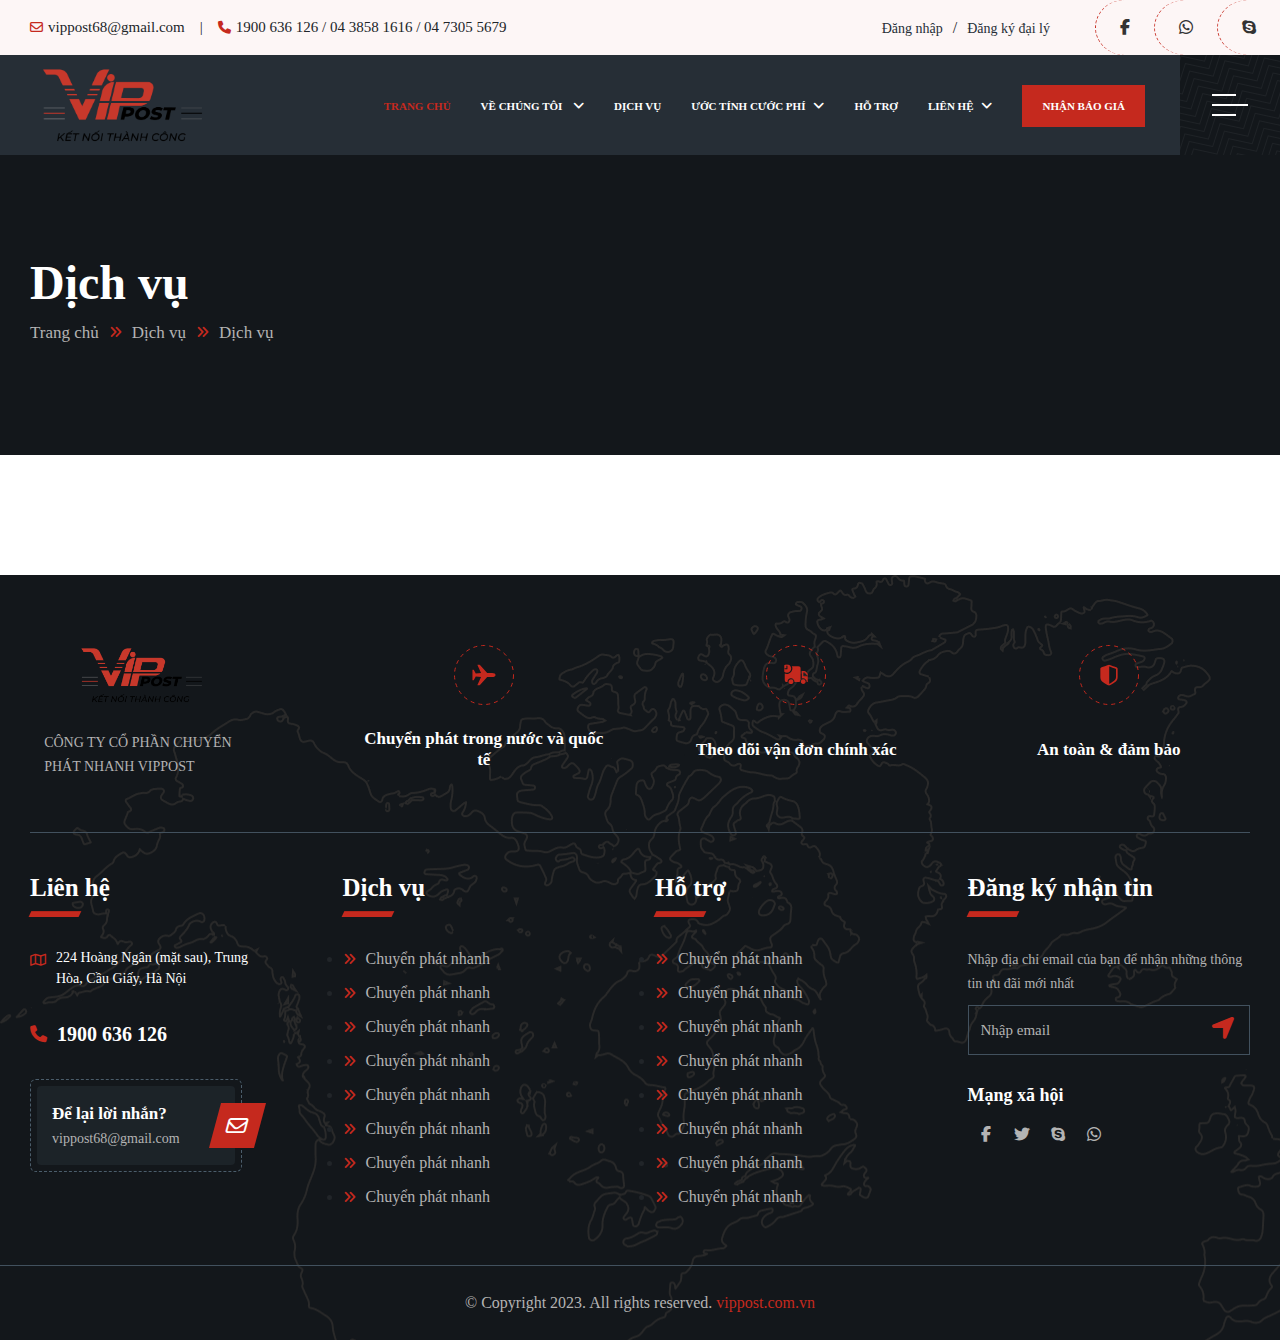
==== aboutme.html @ 6a2c28eb "update code" ====
<!DOCTYPE html>
<html>

<head>
    <meta charset="utf-8">
    <meta name="viewport" content="width=device-width, initial-scale=1, maximum-scale=1, user-scalable=no">
    <title>Vip Post</title>
    <link rel="stylesheet" href="style.css">
    <link rel="stylesheet" href="responsive.css">
    <!-- <link rel="stylesheet" href="https://cdnjs.cloudflare.com/ajax/libs/font-awesome/6.4.0/css/all.min.css" integrity="sha512-iecdLmaskl7CVkqkXNQ/ZH/XLlvWZOJyj7Yy7tcenmpD1ypASozpmT/E0iPtmFIB46ZmdtAc9eNBvH0H/ZpiBw==" crossorigin="anonymous" referrerpolicy="no-referrer" /> -->
    <link rel="stylesheet" href="https://cdnjs.cloudflare.com/ajax/libs/font-awesome/6.4.0/css/all.min.css" />

    <link rel="stylesheet" href="https://cdnjs.cloudflare.com/ajax/libs/OwlCarousel2/2.3.4/assets/owl.carousel.css"
          integrity="sha512-UTNP5BXLIptsaj5WdKFrkFov94lDx+eBvbKyoe1YAfjeRPC+gT5kyZ10kOHCfNZqEui1sxmqvodNUx3KbuYI/A=="
          crossorigin="anonymous" referrerpolicy="no-referrer" />
    <link rel="stylesheet" href="https://cdnjs.cloudflare.com/ajax/libs/OwlCarousel2/2.3.4/assets/owl.theme.default.css"
          integrity="sha512-OTcub78R3msOCtY3Tc6FzeDJ8N9qvQn1Ph49ou13xgA9VsH9+LRxoFU6EqLhW4+PKRfU+/HReXmSZXHEkpYoOA=="
          crossorigin="anonymous" referrerpolicy="no-referrer" />
    <link rel="stylesheet" href="jquery/jquery-ui.css">
    <link rel="stylesheet" href="https://cdn.jsdelivr.net/npm/bootstrap@4.3.1/dist/css/bootstrap.min.css"
          integrity="sha384-ggOyR0iXCbMQv3Xipma34MD+dH/1fQ784/j6cY/iJTQUOhcWr7x9JvoRxT2MZw1T" crossorigin="anonymous">
    <script src="https://cdn.jsdelivr.net/npm/bootstrap@4.3.1/dist/js/bootstrap.min.js"
            integrity="sha384-JjSmVgyd0p3pXB1rRibZUAYoIIy6OrQ6VrjIEaFf/nJGzIxFDsf4x0xIM+B07jRM"
            crossorigin="anonymous"></script>


    <script src="https://cdn.usebootstrap.com/bootstrap/4.3.1/js/bootstrap.bundle.min.js"></script>

    <script defer src="https://cdnjs.cloudflare.com/ajax/libs/OwlCarousel2/2.3.4/owl.carousel.min.js"
            integrity="sha512-bPs7Ae6pVvhOSiIcyUClR7/q2OAsRiovw4vAkX+zJbw3ShAeeqezq50RIIcIURq7Oa20rW2n2q+fyXBNcU9lrw=="
            crossorigin="anonymous" referrerpolicy="no-referrer"></script>
    <script src="https://code.jquery.com/jquery-3.6.0.min.js"
            integrity="sha256-/xUj+3OJU5yExlq6GSYGSHk7tPXikynS7ogEvDej/m4=" crossorigin="anonymous"></script>

    <!-- owl carousel -->
    <script src="https://cdnjs.cloudflare.com/ajax/libs/OwlCarousel2/2.3.4/owl.carousel.min.js"
            integrity="sha512-bPs7Ae6pVvhOSiIcyUClR7/q2OAsRiovw4vAkX+zJbw3ShAeeqezq50RIIcIURq7Oa20rW2n2q+fyXBNcU9lrw=="
            crossorigin="anonymous" referrerpolicy="no-referrer"></script>
    <script defer src="main.js"></script>
    <!--#include virtual="header.html" -->

</head>

<body>
<header>

    <div class="top-bar">
        <div class="txt-header--left">
            <div class="mail_topbar">
                <i class="far fa-envelope"></i>
                <span class="email">vippost68@gmail.com</span>
            </div>
            <span>|</span>
            <div class="telephone_topbar">
                <i class="fa-solid fa-phone"></i>
                <span class="number">
                        1900 636 126 / 04 3858 1616 / 04 7305 5679
                    </span>
            </div>
        </div>
        <div class="header-right">
            <div class="menu_d-none">
                <div class="header-right_registed">
                    <div class="sigin">
                        <a href="#">
                            Đăng nhập
                        </a>
                    </div>
                    <span>/</span>
                    <div class="sigup">
                        <a href="#">
                            Đăng ký đại lý
                        </a>
                    </div>
                </div>
                <div class="header-right_social">
                    <div class="facebook icon">
                        <a href="#">
                            <i class="fab fa-facebook-f"></i>
                        </a>
                    </div>
                    <div class="mess icon">
                        <a href="#">
                            <i class="fab fa-whatsapp"></i>
                        </a>
                    </div>
                    <div class="skype icon">
                        <a href="#">
                            <i class="fa-brands fa-skype"></i>
                        </a>
                    </div>
                </div>
            </div>
        </div>
    </div>
    <div class="header-menu row">
        <div class="logo-pc col-md-3 col-lg-3 col-sm-12 col-xs-12">
            <a href="index.html">
                <img src="img/logo.png" alt="">
            </a>
        </div>
        <div class="menu_head_mb_desktop col-md-9 col-lg-9 col-sm-12 col-xs-12">
            <div class="main_menu">
                <ul id="list_menu" class="sf-menu">
                    <li  class="menu_item active"><a href="index.html"
                                                     class="link-item custom-item-link lv0">Trang chủ</a></li>
                    <li  class="menu_item has_c"><a href="aboutme.html"
                                                    class="link-item custom-item-link lv0">Về chúng tôi
                        <i class="fas fa-angle-down"></i></a>
                        <ul class="sub_menu">
                            <li class="menu_item_child"><a href="">abc</a></li>
                        </ul>
                    </li>
                    <li  class="menu_item "><a href="service.html"
                                               class="link-item custom-item-link lv0">Dịch vụ</a></li>
                    <li  class="menu_item has_c"><a href="/"
                                                    class="link-item custom-item-link lv0">Ước tính cước phí<i class="fas fa-angle-down"></i></a>
                        <ul class="sub_menu">
                            <li class="menu_item_child"><a href="">abc</a></li>
                        </ul>
                    </li>
                    <li  class="menu_item "><a href="support.html"
                                               class="link-item custom-item-link lv0">Hỗ trợ</a></li>
                    <li  class="menu_item has_c"><a href="/"
                                                    class="link-item custom-item-link lv0">Liên hệ<i class="fas fa-angle-down"></i></a>
                        <ul class="sub_menu">
                            <li class="menu_item_child"><a href="">abc</a></li>
                        </ul>
                    </li>
                    <li  class="menu_item last_item has_c"><a href="price.html"
                                                              class="link-item custom-item-link lv0">Nhận báo giá</a>

                    </li>
                </ul>
                <div class="nav_bar">
                    <a href="#">
                        <img src="img/nav_bar.png" alt="nav">
                    </a>
                </div>
            </div>

        </div>

    </div>
    <div class="header-menu-mobile">
        <div class="nav_bar_mobile">
            <svg width="24" height="24" viewBox="0 0 24 24" fill="none" xmlns="http://www.w3.org/2000/svg">
                <g clip-path="url(#clip0_1081_31634)">
                    <rect x="0.0703125" y="4.6665" width="16" height="1.33333" fill="#262E36"/>
                    <rect x="0.0703125" y="18" width="16" height="1.33333" fill="#262E36"/>
                    <rect x="0.0703125" y="11.333" width="24" height="1.33333" fill="#262E36"/>
                </g>
                <defs>
                    <clipPath id="clip0_1081_31634">
                        <rect width="24" height="24" fill="white"/>
                    </clipPath>
                </defs>
            </svg>
        </div>
        <div class="logo_mobile">
            <img src="img/img_mobile.png" alt="logo_mobile">
        </div>
    </div>
    </div>
</header>
<main id="breadcrumb">
    <div class="breadcrumb_service">
        <div class="container">
            <div class="title_breadcrumb">
                <h2>
                    Dịch vụ
                </h2>
                <div class="nav">
                    <a href="index.html">Trang chủ</a>
                    <i class="fas fa-angle-double-right"></i>
                    <a href="javascript:0">Dịch vụ</a>
                    <i class="fas fa-angle-double-right"></i>
                    <a href="javascript:0">Dịch vụ</a>
                </div>
            </div>
        </div>
    </div>
</main>
<div id="aboutme">
    <div class="container">

    </div>
</div>


<footer>
    <div class="footer">
        <div class="container">
            <div class="footer_top">
                <div class="item_footer">
                    <div class="logo">
                        <img src="img/logo.png" alt="logo">
                    </div>
                    <h2>CÔNG TY CỔ PHẦN CHUYỂN PHÁT NHANH VIPPOST</h2>
                </div>
                <div class="item_footer">
                    <div class="icon">
                        <svg width="60" height="60" viewBox="0 0 60 60" fill="none" xmlns="http://www.w3.org/2000/svg">
                            <circle cx="30" cy="30" r="29.5" stroke="#C5291E" stroke-dasharray="4 4"/>
                            <g clip-path="url(#clip0_855_1230)">
                                <path d="M41.7397 29.9948C41.7293 28.776 40.073 27.8906 38.0834 27.8906H33.8856C33.3021 27.8906 33.0834 27.7969 32.7397 27.401L25.7397 19.7656C25.5209 19.5156 25.2501 19.3906 24.9376 19.3906H23.7292C23.4584 19.3906 23.3022 19.6302 23.4376 19.9219L27.0418 27.8906L21.7501 28.4948L19.8647 25.0365C19.7292 24.776 19.5001 24.6615 19.1563 24.6615H18.7084C18.4376 24.6615 18.2605 24.8385 18.2605 25.1094V34.8802C18.2605 35.151 18.4376 35.3177 18.7084 35.3177H19.1563C19.5001 35.3177 19.7292 35.2032 19.8647 34.9532L21.7501 31.4948L27.0418 32.099L23.4376 40.0677C23.3022 40.349 23.4584 40.5989 23.7292 40.5989H24.9376C25.2501 40.5989 25.5209 40.4636 25.7397 40.224L32.7397 32.5781C33.0834 32.1927 33.3021 32.099 33.8856 32.099H38.0834C40.073 32.099 41.7293 31.2031 41.7397 29.9948Z" fill="#C5291E"/>
                            </g>
                            <defs>
                                <clipPath id="clip0_855_1230">
                                    <rect width="23.4792" height="21.2188" fill="white" transform="translate(18.2605 19.3906)"/>
                                </clipPath>
                            </defs>
                        </svg>

                    </div>
                    <h3>Chuyển phát trong nước và quốc tế</h3>
                </div>
                <div class="item_footer">
                    <div class="icon">
                        <svg width="60" height="60" viewBox="0 0 60 60" fill="none" xmlns="http://www.w3.org/2000/svg">
                            <circle cx="30" cy="30" r="29.5" stroke="#C5291E" stroke-dasharray="4 4"/>
                            <g clip-path="url(#clip0_855_1230)">
                                <path d="M18.6641 34.6749C18.6641 36.1893 19.4552 36.9804 20.978 36.9804H21.5565C21.5395 36.8699 21.531 36.7508 21.531 36.6316C21.531 34.7345 23.0793 33.1863 24.9765 33.1863C26.8736 33.1863 28.4134 34.7345 28.4134 36.6316C28.4134 36.7508 28.4049 36.8699 28.3879 36.9804H33.807C33.79 36.8614 33.7815 36.7423 33.7815 36.6232C33.7815 35.7554 34.0707 34.9643 34.6152 34.3857V23.5134C34.6152 21.9991 33.8241 21.1994 32.3012 21.1994H25.8357C26.176 21.9055 26.3632 22.6967 26.3632 23.5219C26.3632 26.5165 23.8705 29.0091 20.8759 29.0091C20.0933 29.0091 19.3446 28.839 18.6641 28.5412V34.6749ZM35.7807 25.8954V33.5435C36.189 33.3138 36.6741 33.1777 37.1844 33.1777C39.0816 33.1777 40.6639 34.726 40.6639 36.6232C40.6639 36.7423 40.6554 36.8614 40.6384 36.9804H41.1573C42.6546 36.9804 43.4373 36.1808 43.4373 34.6749V31.6719C43.4373 30.8382 43.3012 30.4468 42.8333 29.9194L39.9409 26.6526C39.4389 26.0911 38.8774 25.8954 38.0437 25.8954H35.7807ZM37.9842 31.3231C37.5077 31.3231 37.2099 31.0339 37.2099 30.549V27.4693H37.9586C38.3499 27.4693 38.6052 27.5374 38.937 27.9032L41.5317 30.8127C41.6678 30.9658 41.7613 31.1274 41.7954 31.3231H37.9842ZM24.9765 39.0818C26.3376 39.0818 27.4266 37.9843 27.4266 36.6316C27.4266 35.279 26.3291 34.1815 24.9765 34.1815C23.6238 34.1815 22.5264 35.279 22.5264 36.6316C22.5264 37.9758 23.6238 39.0818 24.9765 39.0818ZM37.2185 39.0818C38.5797 39.0818 39.6686 37.9843 39.6686 36.6232C39.6686 35.2705 38.5711 34.173 37.2185 34.173C35.8659 34.173 34.7684 35.2705 34.7684 36.6232C34.7684 37.9758 35.8659 39.0818 37.2185 39.0818ZM20.8845 27.8436C23.224 27.8436 25.2062 25.8869 25.2062 23.5219C25.2062 21.1484 23.258 19.2002 20.8845 19.2002C18.5194 19.2002 16.5627 21.1569 16.5627 23.5219C16.5627 25.904 18.5194 27.8436 20.8845 27.8436ZM18.8682 24.1855C18.5705 24.1855 18.3408 23.9473 18.3408 23.658C18.3408 23.3773 18.579 23.1391 18.8682 23.1391H20.3995V21.0122C20.3995 20.723 20.6377 20.5018 20.927 20.5018C21.2162 20.5018 21.4544 20.723 21.4544 21.0122V23.658C21.4544 23.9558 21.2247 24.1855 20.927 24.1855H18.8682Z" fill="#C5291E"/>
                            </g>
                            <defs>
                                <clipPath id="clip0_855_1230">
                                    <rect width="26.8746" height="21.6" fill="white" transform="translate(16.5627 19.2002)"/>
                                </clipPath>
                            </defs>
                        </svg>

                    </div>
                    <h3>Theo dõi vận đơn chính xác</h3>
                </div>
                <div class="item_footer">
                    <div class="icon">
                        <svg width="60" height="60" viewBox="0 0 60 60" fill="none" xmlns="http://www.w3.org/2000/svg">
                            <circle cx="30" cy="30" r="29.5" stroke="#C5291E" stroke-dasharray="4 4"/>
                            <g clip-path="url(#clip0_855_1230)">
                                <path d="M21.3438 32.057C21.3438 35.8591 23.3854 37.2549 29.3021 40.5883C29.5729 40.734 29.8333 40.7965 30 40.7965C30.1667 40.7965 30.4375 40.734 30.6979 40.5883C36.6249 37.2653 38.6563 35.8591 38.6563 32.057V24.0882C38.6563 22.9945 38.1875 22.6507 37.3021 22.2757C36.0729 21.7653 32.1042 20.3382 30.875 19.9111C30.5937 19.8174 30.2917 19.7549 30 19.7549C29.7083 19.7549 29.4063 19.8382 29.1354 19.9111C27.9063 20.2653 23.9271 21.7757 22.6979 22.2757C21.8229 22.6403 21.3438 22.9945 21.3438 24.0882V32.057ZM30.2187 38.8695V21.4632C30.2708 21.4736 30.3333 21.4945 30.4167 21.5257C31.9896 22.1507 35.0416 23.2549 36.6563 23.807C36.9375 23.9111 37 24.057 37 24.4111V31.6715C37 34.8903 35.4583 35.734 30.6458 38.6612C30.4896 38.7653 30.3437 38.8383 30.2187 38.8695Z" fill="#C5291E"/>
                            </g>
                            <defs>
                                <clipPath id="clip0_855_1230">
                                    <rect width="17.3125" height="21.5937" fill="white" transform="translate(21.3438 19.2031)"/>
                                </clipPath>
                            </defs>
                        </svg>
                    </div>
                    <h3>An toàn & đảm bảo</h3>
                </div>
            </div>
            <div class="footer_mid">
                <div class="contact list_footer_mid">
                    <h3> Liên hệ </h3>
                    <hr>
                    <div class="map">
                        <i class="fa-regular fa-map"></i>
                        <span>224 Hoàng Ngân (mặt sau), Trung Hòa, Cầu Giấy, Hà Nội</span>
                    </div>
                    <div class="hotline">
                        <i class="fas fa-phone"></i>
                        <span>1900 636 126</span>
                    </div>
                    <div class="connect_email">
                        <div class="wrapper_connect">
                                        <span class="email_mess" >
                                    Để lại lời nhắn?
                                </span>
                            <span class="email_name">vippost68@gmail.com</span>
                            <div class="icon_mail">
                                <i class="far fa-envelope"></i>
                            </div>
                        </div>
                    </div>
                </div>
                <div class="service list_footer_mid">
                    <h3>Dịch vụ</h3>
                    <hr>
                    <ul>
                        <li><a href="#"><i class="fas fa-angle-double-right"></i> Chuyển phát nhanh</a></li>
                        <li><a href="#"><i class="fas fa-angle-double-right"></i> Chuyển phát nhanh</a></li>
                        <li><a href="#"><i class="fas fa-angle-double-right"></i> Chuyển phát nhanh</a></li>
                        <li><a href="#"><i class="fas fa-angle-double-right"></i> Chuyển phát nhanh</a></li>
                        <li><a href="#"><i class="fas fa-angle-double-right"></i> Chuyển phát nhanh</a></li>
                        <li><a href="#"><i class="fas fa-angle-double-right"></i> Chuyển phát nhanh</a></li>
                        <li><a href="#"><i class="fas fa-angle-double-right"></i> Chuyển phát nhanh</a></li>
                        <li><a href="#"><i class="fas fa-angle-double-right"></i> Chuyển phát nhanh</a></li>
                    </ul>
                </div>
                <div class="support list_footer_mid">
                    <h3>Hỗ trợ</h3>
                    <hr>
                    <ul>
                        <li><a href="#"><i class="fas fa-angle-double-right"></i> Chuyển phát nhanh</a></li>
                        <li><a href="#"><i class="fas fa-angle-double-right"></i> Chuyển phát nhanh</a></li>
                        <li><a href="#"><i class="fas fa-angle-double-right"></i> Chuyển phát nhanh</a></li>
                        <li><a href="#"><i class="fas fa-angle-double-right"></i> Chuyển phát nhanh</a></li>
                        <li><a href="#"><i class="fas fa-angle-double-right"></i> Chuyển phát nhanh</a></li>
                        <li><a href="#"><i class="fas fa-angle-double-right"></i> Chuyển phát nhanh</a></li>
                        <li><a href="#"><i class="fas fa-angle-double-right"></i> Chuyển phát nhanh</a></li>
                        <li><a href="#"><i class="fas fa-angle-double-right"></i> Chuyển phát nhanh</a></li>
                    </ul>
                </div>
                <div class="mail list_footer_mid">
                    <h3>Đăng ký nhận tin</h3>
                    <hr>
                    <div class="form_email">
                        <span>Nhập địa chỉ email của bạn để nhận những thông tin ưu đãi mới nhất</span>
                        <form action="">
                            <input type="email" placeholder="Nhập email">
                            <i class="fa-sharp fa-solid fa-location-arrow"></i>
                        </form>
                    </div>
                    <div class="social_footer">
                        <h4>Mạng xã hội</h4>
                        <div class="social_item">
                            <a href="#">
                                <i class="fa-brands fa-facebook-f"></i>
                            </a>
                            <a href="#">
                                <i class="fa-brands fa-twitter"></i>
                            </a>
                            <a href="#">
                                <i class="fa-brands fa-skype"></i>
                            </a>
                            <a href="#">
                                <i class="fab fa-whatsapp"></i>
                            </a>
                        </div>
                    </div>

                </div>
            </div>
        </div>
    </div>
    <div class="copyright">
        <span>© Copyright 2023. All rights reserved. <a href="#">vippost.com.vn</a></span>
    </div>
</footer>
</body>
</html>
---- style.css ----
/*:root {*/

/*  --primary-button: ;*/
/*  --primary-text-button: ;*/
/*  --primary-button-hover: ;*/
/*  --primary-text-hover: ;*/
/*  --primary-text-h1: ;*/
/*  --primary-button-h2: ;*/
/*  --primary-text-h2: ;*/

/*}*/
@font-face {
  font-family: 'BeVietnamPro';
  font-style: normal;
  font-weight: 700;
  font-display: swap;
  src: url(fBeVietnamPro-Bold.ttf);
}
@font-face {
  font-family: 'BeVietnamPro';
  font-style: normal;
  font-weight: 600;
  font-display: swap;
  src: url(BeVietnamPro-SemiBold.ttf);
}
@font-face {
  font-family: 'BeVietnamPro';
  font-style: normal;
  font-weight: 500;
  font-display: swap;
  src: url(BeVietnamPro-Medium.ttf);
}
@font-face {
  font-family: 'BeVietnamPro';
  font-style: normal;
  font-weight: 300;
  font-display: swap;
  src: url(BeVietnamPro-Light.ttf);
}
@font-face {
  font-family: 'BeVietnamPro';
  font-style: normal;
  font-weight: 400;
  font-display: swap;
  src: url(BeVietnamPro-Regular.ttf);
}
body {
  font-family: 'BeVietnamPro' !important;
  margin: 0;
}
body a{
  text-decoration: none !important;
}
@media (min-width: 1200px){
  .container, .container-fluid{
    padding: 0 15px;
  }
  .container-fluid {
    padding: 0 35px !important;
  }
  .container {
    max-width: 1250px !important;
  }
}
@media (max-width: 1200px){
  .container,.container-fluid {
    max-width: 100% !important;
    padding: 0 15px;
  }
}
.header-menu{
  width: 100%;
  margin: 0 !important;
}
.top-bar {
  display: flex;
  flex-direction: row;
  justify-content: space-between;
  align-items: center;
  height: 55px;
  background: #FDF6F6;
  flex: none;
  order: 0;
  flex-grow: 0;
}
.txt-header--left {
  padding-left: 30px;
  display: grid;
  grid-auto-flow: column;
  gap: 15px;
}
.txt-header--left .mail_topbar i,.txt-header--left .telephone_topbar i{
  font-size: 13px;
  color: #C5291E;
}
.txt-header--left span,.txt-header--left .telephone_topbar span{
  font-size: 15px;
}
.txt-header--left .mail_topbar{
  display: grid;
  grid-auto-flow: column;
  align-items: center;
  gap: 5px;
}
.txt-header--left .telephone_topbar{
  display: grid;
  grid-auto-flow: column;
  align-items: center;
  gap: 5px;
}
.header-right .menu_d-none{
  display: grid;
  grid-auto-flow: column;
  align-items: center;
  gap: 45px;
}
.header-right .header-right_registed {
  display: grid;
  grid-auto-flow: column;
  align-items: center;
  gap: 10px;
}
.header-right .header-right_social {
  height: 55px;
  display: grid;
  grid-auto-flow: column;
  align-items: center;
}

.header-right .header-right_registed a{
  font-size: 14px;
font-style: normal;
font-weight: 400;
color: #262E36;
}
.header-right .header-right_social .icon {
  border-radius: 50%;
  border-left: 1px dashed #C5291E;
  padding: 0 24px;
  height: 100%;
  display: flex;
  align-items: center;
}
.header-right .header-right_social .icon a {
  color: #333;
}
img{
  width: 100%;
}
.header-menu .menu_head_mb_desktop{
  padding-right: 0;
  height: 100%;
  display: flex;
  align-items: center;
}
.main_menu .nav_bar{
  width: 100px;
}
.menu_head_mb_desktop .main_menu {
  gap: 35px;
  justify-content: end;
  align-items: center;
  height: 100%;
  grid-auto-flow: column;
  width: 100%;
  display: grid;
}
.header-menu{
  display: flex;
  height: 100px;
  background: #262E36;
  align-items: center;
}
.header-menu .logo-pc img{
  width: 165px;
  height: 80px;
}
.header-menu .logo-pc {
  padding-left: 40px;
}
.header-menu .main_menu ul{
  justify-content: center;
  margin-bottom: 0;
  display: grid;
  grid-auto-flow: column;
  align-items: center;
  gap: 30px;
}
.header-menu .main_menu ul li{
  list-style: none;
}
/* .header-menu .main_menu ul li.menu_item:hover .sub_menu{
  display: block;
} */
.header-menu .main_menu ul li>ul{
  display: none;
}
.header-menu .main_menu ul li.menu_item.active a{
  color: #C5291E;
}
.header-menu .main_menu ul li.menu_item:last-child a{
  padding: 15px 20px;
justify-content: center;
align-items: center;
background-color: #C5291E;
}
.header-menu .main_menu ul li a{
  font-size: 14px;
font-style: normal;
font-weight: 600;
text-transform: uppercase;
color: #FFFFFF;
}
.header-menu .main_menu ul li a i {
  padding-left: 8px;
  font-size: 13px;
}
.search_delivery{
  margin: 60px 220px;
  background: url(img/background_delivery.png), lightgray 50% / cover no-repeat;
  background-color: #C5291E !important;
}
.search_delivery .search_in{
  padding: 30px 45px;
}
.search_delivery .search_in .title_search h3{
  color: #FFF;
  font-size: 20px;
  font-style: normal;
  font-weight: 700;
  margin: 0;
}
.search_delivery .search_in .title_search{
  margin-bottom: 20px;
}
.search_delivery .search_in form{
  width: 100%;
    display: flex;
    position: relative;
}
.search_delivery .search_in form input{
  width: 100%;
  outline: none;
  padding: 10px;
}
.search_delivery .search_in form .check{
  height: 100%;
  align-items: center;
  display: grid;
  position: absolute;
  right: 20px;
  grid-auto-flow: column;
  gap: 10px;
}
.search_delivery .search_in form .check p{
  margin: 0;
  font-size: 14px;
font-style: normal;
font-weight: 600;
color: #C5291E;
text-transform: uppercase;
}
.search_delivery .search_in form .check i{
  color: #C5291E;
  font-size: 13px;
}
h3.tp_title{
  font-size: 18px;
font-style: normal;
font-weight: 600;
color: #C5291E;
margin: 0;
}
.all_service .title_service .title{
  margin-top: 15px;
  justify-content: space-between;
    display: flex;
    align-items: end;
}
.all_service .title_service .title h2{
  margin: 0;
  font-size: 48px;
font-style: normal;
font-weight: 700;
color: #13171B;
padding: 0;
}
.all_service .title_service .title .button_view_all{
  display: flex;
  justify-content: end;
}
.all_service .title_service .title .button_view_all a{
  padding: 15px 19px;
  color: #FFFFFF;
  background: #C5291E;
}
.all_service .title_service .title .button_view_all a i{
  padding-left: 5px;
  font-size: 12px;
}
.arrow hr.left{
  width: 30px;
  background: #C5291E;
  height: 1.4px;
}
.arrow hr.right{
  width: 200px;
  background: #C5291E;
  height: 1.4px;
}
.arrow i{
  color: #C5291E;
  font-weight: 700;
  font-size: 13px;
}
.arrow .i_arrow{
  display: grid;
    grid-auto-flow: column;
}
.arrow{
  margin-top: 20px;
  align-items: center;
  display: grid;
  grid-auto-flow: column;
  gap: 10px;
  width: max-content;
}
.box_home{
  margin-top: 35px;
}
.box_service{
  display: grid;
  grid-template-columns: repeat(4, 1fr);
  grid-column-gap: 30px;
  grid-row-gap: 30px;
}
.box_service .box_item{
  position: relative;
}
.box_service .box_item .intro_box{
  font-size: 20px;
  right: 25%;
  font-weight: 700;
  color: #fff;
  position: absolute;
  bottom: 25px;
}
.about_me{
  margin-top: 100px;
}
.about_me .title {
  margin-top: 15px;
  justify-content: space-between;
  display: flex;
  align-items: end;
}
.about_me .title  h2 {
  margin: 0;
  font-size: 48px;
  font-style: normal;
  font-weight: 700;
  color: #13171B;
  padding: 0;
}
.about_me .title .intro_title{
  padding: 0px 0 0 150px;
}
.about_me .title .intro_title p{
  margin: 0;
  font-size: 17px;
  font-style: normal;
  font-weight: 400;
}
.criteria .icon hr{
  margin: 37px -22px;
  width: 80px;
  transform: rotate(90deg);
  border-top: 1px dashed #C5291E;
}
.criteria{
  margin-top: 95px;
  display: flex;
}
.criteria .criteria_text{
  display: flex;
}
.about_me .criteria .criteria_text .text{
  flex-direction: column;
  display: flex;
  grid-row-gap: 30px;
}
.about_me .criteria .criteria_text .text .text_title h2{
  font-size: 24px;
  font-style: normal;
  font-weight: 600;
  margin: 0;
  color: #13171B;
}
.about_me .criteria .criteria_text .text .text_title span{
  font-size: 15px;
  font-style: normal;
  font-weight: 400;
  color: #4B5D6B;
}
.criteria_box .criteria_box_quote{
  position: relative;
}
.criteria_box .criteria_box_quote .img{
  text-align: end;
}
.criteria_box .criteria_box_quote .img img{
  width: 90%;
}
.criteria_box .criteria_box_quote .quote{
  display: flex;
  gap: 25px;
  right: 10%;
  position: absolute;
  box-shadow: 0px 2px 10px 0px rgba(0, 0, 0, 0.10), 0px 0px 2px 0px rgba(0, 0, 0, 0.20);
  background: #FFF;
  border-left: 4px solid #C5291E;
  top: -55px;
  width: 70%;
  padding: 25px;
}
.criteria_box .criteria_box_quote .quote .quote_icon i{
  color: #C5291E;
  font-size: 35px;
}
.criteria_box .criteria_box_quote .quote .quote_total .quote_text{
  font-size: 15px;
  font-style: normal;
  font-weight: 500;
  margin-bottom: 10px;
}
.criteria_box .criteria_box_quote .quote .quote_total .sigin{
  font-size: 14px;
  font-style: normal;
  font-weight: 600;
  color: #C5291E;
}
.criteria_box .criteria_box_quote .quote .quote_total{
  position: relative;
}
.criteria_box .criteria_box_quote .quote .quote_total .img_opacity{
  top: 0;
  position: absolute;
  right: 0;
}
.criteria_box .criteria_box_quote .quote .quote_total .img_opacity svg{
  width: 70px;
}
.view_all{
  margin-top: 30px;
  margin-left: -60px;
  width: max-content;
}
.view_all a {
  font-size: 14px;
  font-style: normal;
  font-weight: 600;
  text-transform: uppercase;
  background: #13171B;
  padding: 19px 19px;
  color: #fff;
}
.view_all a i{
  padding-left: 8px;
  font-size: 13px;
}
.banner_midhome{
  padding: 70px 170px;
  margin-top: 100px;
  background-color: #C5291E;
  background-image: url("img/background_delivery.png");
  display: grid;
  grid-template-columns: repeat(5, 1fr);
  grid-column-gap: 15px;
  grid-row-gap: 0;
}
.banner_midhome .item{
  align-items: center;
  display: flex;
  flex-direction: column;
  gap: 10px;
}
.banner_midhome .item span.number{
  font-size: 45px;
  font-style: normal;
  font-weight: 700;
  color: #FFF;
}
.banner_midhome .item span.text{
  font-size: 15px;
  color: #FFF;
  font-style: normal;
  font-weight: 400;
}
#contact{
  margin-top: 100px;
  margin-bottom: 100px;
}
#contact .brand img{
  width: 180px;
  height: 60px;
}
#contact .title{
  margin-top: 15px;
  justify-content: space-between;
  display: flex;
  align-items: center;
}
#contact .intro_title{
  display: grid;
  grid-template-columns: repeat(2, 1fr);
  grid-column-gap: 15px;
  grid-row-gap: 50px;
}
#contact h2{
  margin: 0;
  font-size: 48px;
  font-style: normal;
  font-weight: 700;
  color: #13171B;
  padding: 0;
}
#contact .text_contact{
  margin-top: 30px;
  font-size: 15px;
  font-style: normal;
  font-weight: 400;
  color: #4B5D6B;
}
#contact .intro_title .brand{
  display: flex;
  justify-content: center;
}

/*blog*/
#Blog{
  background: #FDF6F6;
  padding: 80px 0;
}
#Blog h2 {
  margin: 0;
  font-size: 48px;
  font-style: normal;
  font-weight: 700;
  color: #13171B;
  padding: 0;
}
#Blog .title {
  margin-top: 15px;
  justify-content: space-between;
  display: flex;
  align-items: center;
}
#Blog .title .button_view_all {
  display: flex;
  justify-content: end;
}
#Blog .title .button_view_all a {
  padding: 15px 19px;
  color: #FFFFFF;
  background: #C5291E;
}
#Blog .title .button_view_all a i {
  padding-left: 5px;
  font-size: 12px;
}
#Blog .box_blog{
  display: grid;
  grid-template-columns: repeat(4, 1fr);
  grid-column-gap: 15px;
  grid-row-gap: 50px;
  margin-top: 30px;
}
#Blog .box_item .img{
  position: relative;
}
#Blog .box_item .img .date{
  position: absolute;
  left: 26px;
  bottom: 0;
  background-color: #C5291E;
  transform: skew(155deg);
}
#Blog .box_item .img .date span{
  padding: 5px 25px;
  font-size: 14px;
  font-style: normal;
  font-weight: 400;
  color: #FFF;
}
#Blog .bot_box_item{
  background: #fff;
  padding: 15px 8px;
}
#Blog .bot_box_item .title_item h2{
  font-size: 20px;
  color: #13171B;
  font-style: normal;
  font-weight: 700;
}
#Blog .bot_box_item .intro_item p{
  font-size: 15px;
  font-style: normal;
  font-weight: 400;
  color: #4B5D6B;
  overflow: hidden;
  text-overflow: ellipsis;
  word-break: break-word;
  -webkit-line-clamp: 4;
  display: -webkit-box;
  -webkit-box-orient: vertical;
}
#Blog .bot_box_item .viewAll a{
  font-size: 14px;
  font-style: normal;
  font-weight: 600;
  line-height: 18px; /* 128.571% */
  text-transform: uppercase;
  color: #C5291E;
}
#Blog .bot_box_item .viewAll a i{
  font-size: 12px;
  padding-left: 5px;
}
#Blog .box_blog_slide .owl-dots{
  margin-top: 30px;
}
#Blog .box_blog_slide .owl-dots button{
  outline: none;
}
#Blog .box_blog_slide .owl-dots button span{
  width: 30px;
  height: 6px;
  background: #EF999B;
  transform: skew(155deg);
}
#Blog .box_blog_slide .owl-dots button.active span{
  background: #C5291E;
  transform: skew(155deg);
  width: 50px;
  height: 6px;
}
#Blog .bot_box_item .line{
  position: relative;
  align-items: center;
  display: grid;
  margin: 15px 0;
}
#Blog .bot_box_item .line .bold{
  z-index: 1;
  background: #C5291E;
  transform: skew(155deg);
  width: 50px;
  height: 6px;
}
#Blog .bot_box_item .line .dashed{
  z-index: 0;
  width: 100%;
  position: absolute;
  height: 1px;
  border-bottom: 1px dashed #9EACB6;
}
footer{
  margin-top: 120px;
  background: #13171B;
  background-image: url(img/background_footer.png);
}
.footer .footer_top{
  padding-bottom: 45px;
  padding-top: 70px;
  display: grid;
  grid-template-columns: repeat(4, 1fr);
  grid-column-gap: 30px;
  grid-row-gap: 0;
  border-bottom: 1px solid #42515E;
}
.footer .footer_top .item_footer h2{
  line-height: 1.7;
  text-align: start;
  width: 85%;
  font-size: 14px;
  font-style: normal;
  font-weight: 400;
  color: #B3B3B3;
}
.footer .footer_top .item_footer h3{
  color: #FFF;
  text-align: center;
  font-size: 17px;
  font-style: normal;
  font-weight: 700;
}
.footer .footer_top .logo img{
  margin-right: 60px;
  width: 125px;
  height: 60px;
}
.footer .footer_top .item_footer {
  margin: 0 auto;
  width: 90%;
  row-gap: 16px;
  text-align: center;
  display: grid;
  grid-auto-flow: row;
}
.footer .footer_top .item_footer .logo{
  height: 70px;
}
.footer_mid{
  display: grid;
  grid-template-columns: repeat(4, 1fr);
  grid-column-gap: 30px;
  grid-row-gap: 0;
  padding: 40px 0;
}
.footer_mid .list_footer_mid{
  text-align: start;

}
.footer_mid .list_footer_mid h3{
  font-size: 25px;
  font-style: normal;
  font-weight: 600;
  color: #FFF;
}
.footer_mid .list_footer_mid hr{
  margin: 0.5rem 0;
  z-index: 1;
  background: #C5291E;
  transform: skew(155deg);
  width: 50px;
  height: 5px;
  margin-left: 0;
}
.footer_mid .list_footer_mid .map{
  width: 85%;
  align-items: start;
  display: grid;
  margin-top: 30px;
  color: #fff;
  gap: 10px;
  grid-auto-flow: column;
  font-size: 14px;
  font-style: normal;
  font-weight: 400;
}
.footer_mid .list_footer_mid .map i{
  color: #C5291E;
  margin-top: 6px;
}
.footer_mid .list_footer_mid ul{
  gap: 10px;
  margin-top: 30px;
  padding: 0;
  display: grid;
}
.footer_mid .list_footer_mid ul li a{
  text-decoration: none;
  font-size: 16px;
  font-style: normal;
  font-weight: 400;
  color: #B3B3B3;
}
.footer_mid .list_footer_mid ul li a i{
  padding-right: 6px;
  font-size: 13px;
  color: #C5291E;
}
.footer_mid .list_footer_mid .form_email{
  margin-top: 30px;
}
.footer_mid .list_footer_mid .form_email span{
  font-size: 14px;
  font-style: normal;
  font-weight: 400;
  color: #B3B3B3;
}
.footer_mid .list_footer_mid .form_email form{
  margin-top: 10px;
  position: relative;
}
.footer_mid .list_footer_mid .form_email form input {
  width: 100%;
  padding: 12px 12px;
  background: no-repeat;
  border: 1px solid #42515E;
}
.footer_mid .list_footer_mid .form_email form input::placeholder{
  font-size: 15px;
  font-style: normal;
  font-weight: 400;
  color: #B3B3B3;
}
.footer_mid .list_footer_mid .form_email form i{
  top: 10px;
  position: absolute;
  color: #C5291E;
  font-size: 27px;
  right: 15px;
}
.footer_mid .list_footer_mid .social_footer{
  margin-top: 30px;
}
.footer_mid .list_footer_mid .social_footer h4{
  font-size: 18px;
  font-style: normal;
  font-weight: 700;
  color: #fff;
  margin-bottom: 10px;
}
.footer_mid .list_footer_mid .social_footer .social_item{
  width: max-content;
  display: grid;
  grid-auto-flow: column;
}
.footer_mid .list_footer_mid .social_footer .social_item a{
  color: #B3B3B3;
  justify-content: center;
  align-items: center;
  display: flex;
  width: 36px;
  height: 36px;
}
.footer_mid .list_footer_mid .hotline{
  margin-top: 12px;
}
.footer_mid .list_footer_mid .hotline{
  width: max-content;
  display: grid;
  margin-top: 30px;
  color: #fff;
  gap: 10px;
  grid-auto-flow: column;
  font-size: 20px;
  font-style: normal;
  font-weight: 700;
}
.footer_mid .list_footer_mid .hotline i{
  color: #C5291E;
  margin-top: 6px;
  font-size: 17px;
}
.footer_mid .list_footer_mid .connect_email {
  width: 75%;
  border-radius: 6px;
  border: 1px dashed #4B5D6B;
  padding: 6px;
  margin-top: 30px;
}
.footer_mid .list_footer_mid .connect_email .wrapper_connect{
  padding: 15px;
  border-radius: 4px;
  background: #1C2328;
  position: relative;
}
.footer_mid .list_footer_mid .connect_email .wrapper_connect .email_mess{
  font-size: 17px;
  font-style: normal;
  font-weight: 700;
  color: #fff;
}
.footer_mid .list_footer_mid .connect_email .wrapper_connect .email_name{
  font-size: 14px;
  font-style: normal;
  font-weight: 400;
  color: #B3B3B3;
}
.footer_mid .list_footer_mid .connect_email .wrapper_connect .icon_mail{
  height: 45px;
  width: 45px;
  transform: skew(165deg);
  top: 17px;
  right: -25px;
  position: absolute;
  background: #C5291E;
  display: flex;
  align-items: center;
  justify-content: center;
}
.footer_mid .list_footer_mid .connect_email .wrapper_connect .icon_mail i{
  color: #fff;
  font-size: 20px;
}
.copyright{
  color: #B3B3B3;
  padding: 25px;
  display: flex;
  justify-content: center;
  border-top: 1px solid #42515E;
}
.copyright a{
  color: #C5291E;
}
.breadcrumb_service{
  height: 300px;
  position: relative;
}
.body_service {
  margin-top: 100px;
}
.body_service .title .intro_title {
  font-size: 17px;
  font-style: normal;
  font-weight: 400;
  color: #4B5D6B;
  padding: 0px 0 0 150px;
}
#breadcrumb{
  background-color: #13171B;
}
.title_breadcrumb {
  position: absolute;
  top: 33%;
}
.title_breadcrumb h2{
  font-size: 48px;
  font-style: normal;
  font-weight: 700;
  color: #fff;
}
.title_breadcrumb .nav{
  gap: 10px;
  align-items: center;
}
.title_breadcrumb .nav a{
  font-size: 17px;
  font-style: normal;
  font-weight: 400;
  color: #B3B3B3;
}
.title_breadcrumb .nav i{
  color: #C5291E;
  font-size: 13px;
}
---- responsive.css ----
@media (max-width: 768px) { 
    .top-bar{
        display: none;
    }
   .header-menu{
        display: none !important;
    }
    .header-menu-mobile{
        justify-content: center;
        display: flex;
        height: 60px;
        align-items: center;
        position: relative;
    }
    .nav_bar_mobile {
        position: absolute;
        left: 15px;
    }
    .header-menu-mobile .logo_mobile img{
        height: 60px;
    }
    .search_delivery{
        margin: 40px 0;
    }
    .search_delivery .search_in{
        padding: 20px;
    }
    .box_service {
        gap: 15px;
        grid-template-columns: repeat(1, 1fr);

    }
    .about_me .title{
        flex-wrap: wrap;
    }
    .about_me .title h2{
        font-size: 31px;
    }
    .about_me .intro_title{
        padding: 0;
        margin-top: 30px;
        font-size: 17px;
        font-style: normal;
        font-weight: 400;
    }
    .criteria{
        margin-top: 135px;
        flex-direction: column-reverse;
    }
    .criteria_box .criteria_box_quote .img img{
        width: 100%;
    }
    .criteria_box{
        padding: 0 !important;
    }
    .criteria_box .criteria_box_quote .quote{
        right: 5%;
        top: -110px;
        width: 90%;
    }
    .criteria .criteria_text{
        margin-top: 40px;
    }
    .criteria .criteria_text .icon{
        padding: 0;
    }
    .criteria .criteria_text .icon hr{
        display: none;
    }
    .criteria .criteria_text{
        flex-wrap: wrap;
    }
    .criteria .criteria_text .icon img{
        width: 52px;
    }
    .criteria .criteria_text .icon .text_title{
        margin-top: 10px;
        margin-bottom: 20px;
    }
    .criteria .criteria_text .icon .text_title h2{
        font-size: 26px;
        font-style: normal;
        font-weight: 600;
        color: #13171B;
    }
    .criteria .criteria_text .icon .text_title span{
        font-size: 17px;
        font-style: normal;
        font-weight: 400;
        color: #4B5D6B;
    }
    .criteria .view_all{
        margin: 40px 0 0 0;
    }
    .about_me .criteria .criteria_text .text{
        align-items: start;
        padding: 0;
    }
    .banner_midhome{
        grid-template-columns: repeat(2, 1fr);
        padding: 60px 15px;
    }
    #contact h2{
        font-size: 30px
    }
    h3.tp_title{
        font-size: 17px;
    }
    .arrow hr.right{
        width: 105px;
    }
    #contact .text_contact{
        font-size: 17px;
        margin-bottom: 40px;
    }
    #contact .brand img{
        width: 160px;
        height: 53px;
    }
    #Blog{
        padding: 60px 0;
    }
    #Blog h2{
        font-size: 32px;
    }
    #Blog .title .button_view_all{
        display: none;
    }
    #Blog .box_blog{
        grid-template-columns: repeat(1, 1fr);
    }
    .footer_mid{
        grid-template-columns: repeat(1, 1fr);
    }
    .footer .footer_top{
        gap: 20px;
        grid-template-columns: repeat(1, 1fr);
    }
    .footer .footer_top .item_footer{
        width: 100%;
        text-align: start;
    }
    .footer .footer_top .logo img{
        margin-left: 35px;
    }
    .footer .footer_top .item_footer:nth-child(n+2) {
        grid-auto-flow: column;
        align-items: center;
        grid-template-columns: max-content;
        gap: 15px;
    }
    .footer .footer_top .item_footer:nth-child(n+2) h3{
        text-align: start;
    }
    .footer_mid .list_footer_mid .map,.footer_mid .list_footer_mid .hotline{
        margin-top: 20px;
    }
    .footer_mid .list_footer_mid .connect_email{
        width: 100%;
    }
    .footer_mid .list_footer_mid .connect_email {
        width: 90%;
    }
    .footer_mid .list_footer_mid .connect_email .wrapper_connect{
        display: grid;
    }
    .footer_mid .list_footer_mid{
        margin-top: 40px;
    }
    .footer_mid .list_footer_mid h3{
        font-size: 24px;
    }
    .title_breadcrumb h2{
        font-size: 26px;
    }
    .title_breadcrumb .nav a{
        font-size: 16px;
    }
    .breadcrumb_service{
        height: 200px;
    }
    .body_service .all_service .title_service .title{
        flex-wrap: wrap;
    }
    .body_service .intro_title{
        padding: 0;
        font-size: 17px;
        font-style: normal;
        font-weight: 400;
        color: #4B5D6B;
        margin-top: 35px;
    }
    .all_service .title_service .title h2{
        font-size: 32px;
    }
    .all_service .title_service .title{
        flex-wrap: wrap;
    }
    .all_service .title_service .button_view_all{
        margin: 30px 0 40px 0;
        justify-content: start;
        padding: 0;
    }
    .all_service .title_service .button_view_all a {
        padding: 15px 19px;
        color: #FFFFFF;
        background: #C5291E;
    }
}
@media (min-width: 769px) { 
    .header-menu-mobile{
        display: none;
    }
}
@media(max-width: 1450px){
    .header-menu .main_menu ul li a{
        font-size: 12px;
    }
}
@media(max-width: 1330px){
    .header-menu .main_menu ul li a{
        font-size: 11px;
    }
}
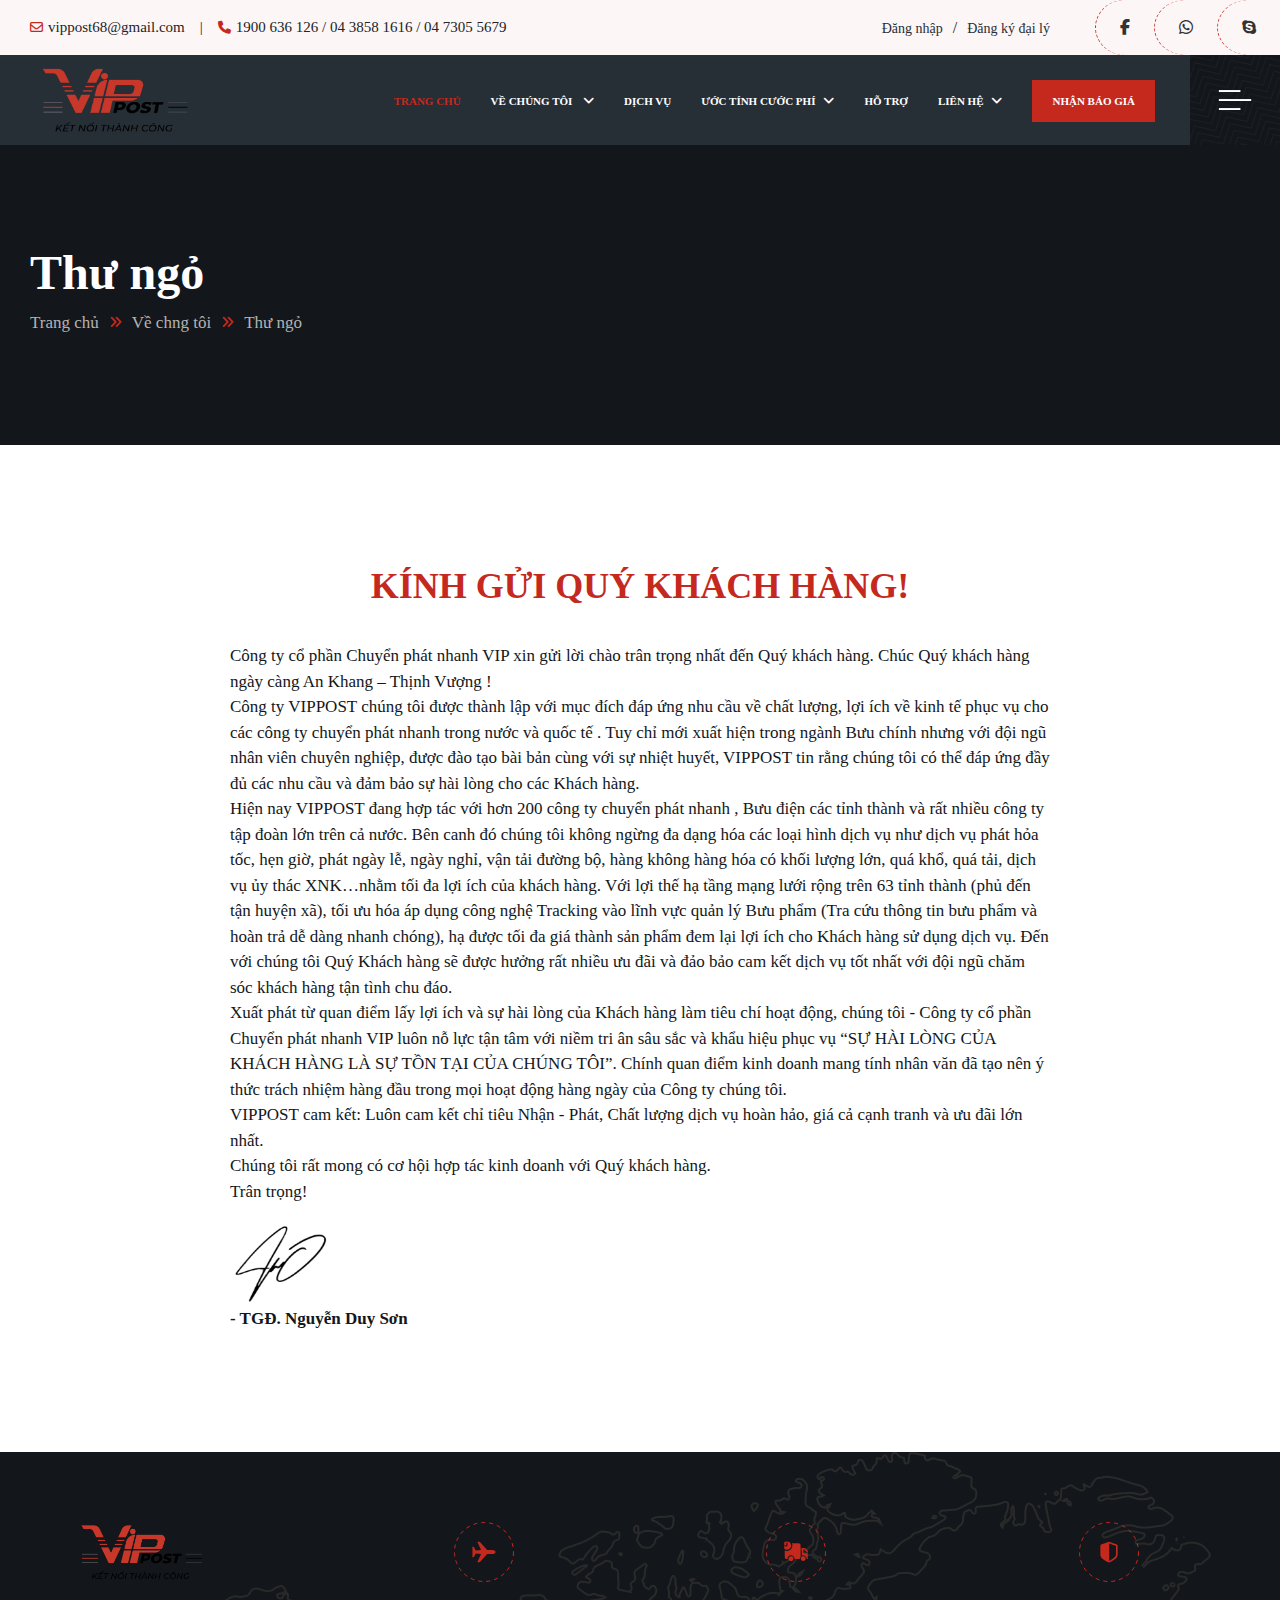
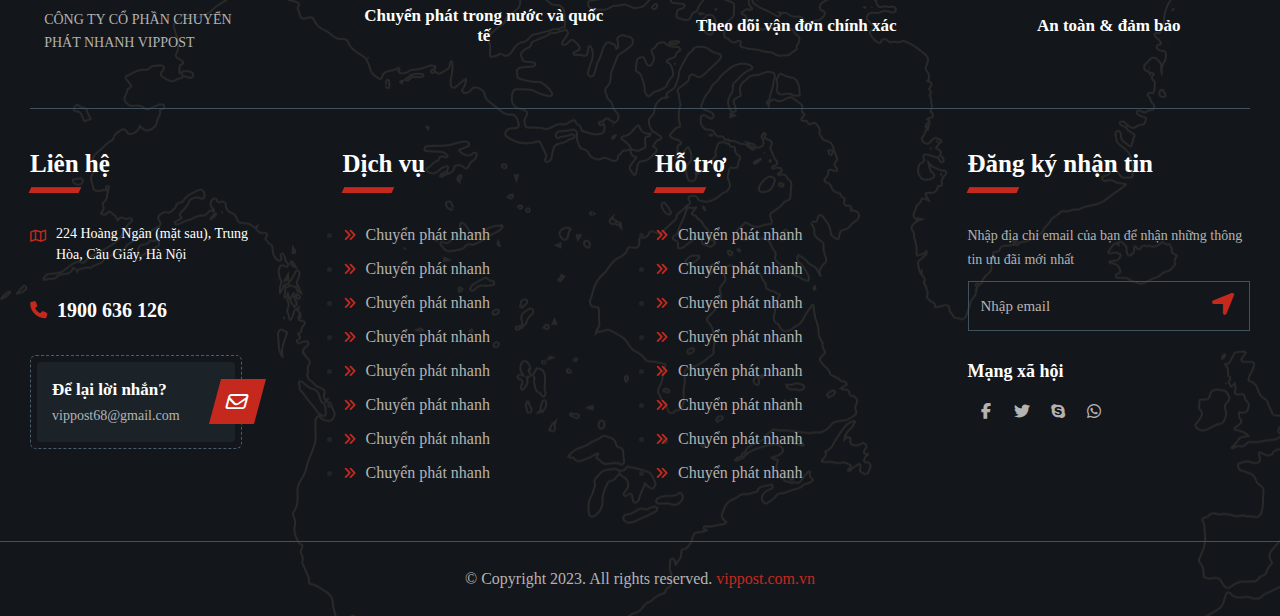
==== commit f873c269: "update code" ====
--- a/aboutme.html
+++ b/aboutme.html
@@ -168,14 +168,14 @@
         <div class="container">
             <div class="title_breadcrumb">
                 <h2>
-                    Dịch vụ
+                    Thư ngỏ
                 </h2>
                 <div class="nav">
                     <a href="index.html">Trang chủ</a>
                     <i class="fas fa-angle-double-right"></i>
-                    <a href="javascript:0">Dịch vụ</a>
+                    <a href="javascript:0">Về chng tôi</a>
                     <i class="fas fa-angle-double-right"></i>
-                    <a href="javascript:0">Dịch vụ</a>
+                    <a href="javascript:0">Thư ngỏ</a>
                 </div>
             </div>
         </div>
@@ -183,7 +183,62 @@
 </main>
 <div id="aboutme">
     <div class="container">
-
+        <div class="newsletter">
+            <h2>
+                KÍNH GỬI QUÝ KHÁCH HÀNG!
+            </h2>
+            <p class="pra">
+                Công ty cổ phần Chuyển phát nhanh VIP xin gửi lời chào trân trọng nhất đến Quý khách hàng. Chúc Quý
+                khách hàng ngày càng An Khang – Thịnh Vượng !
+                <br>
+                Công ty VIPPOST chúng tôi được thành lập với mục đích đáp
+                ứng nhu cầu về chất lượng, lợi ích về kinh tế phục vụ cho các công ty chuyển phát nhanh trong nước và
+                quốc tế . Tuy chỉ mới xuất hiện trong ngành Bưu chính nhưng với đội ngũ nhân viên chuyên nghiệp, được
+                đào tạo bài bản cùng với sự nhiệt huyết, VIPPOST tin rằng chúng tôi có thể đáp ứng đầy đủ các nhu cầu và
+                đảm bảo sự hài lòng cho các Khách hàng.
+                <br>
+                Hiện nay VIPPOST đang hợp tác với hơn 200 công ty chuyển phát
+                nhanh , Bưu điện các tỉnh thành và rất nhiều công ty tập đoàn lớn trên cả nước. Bên canh đó chúng tôi
+                không ngừng đa dạng hóa các loại hình dịch vụ như dịch vụ phát hỏa tốc, hẹn giờ, phát ngày lễ, ngày
+                nghỉ, vận tải đường bộ, hàng không hàng hóa có khối lượng lớn, quá khổ, quá tải, dịch vụ ủy thác
+                XNK…nhằm tối đa lợi ích của khách hàng. Với lợi thế hạ tầng mạng lưới rộng trên 63 tỉnh thành (phủ đến
+                tận huyện xã), tối ưu hóa áp dụng công nghệ Tracking vào lĩnh vực quản lý Bưu phẩm (Tra cứu thông tin
+                bưu phẩm và hoàn trả dễ dàng nhanh chóng), hạ được tối đa giá thành sản phẩm đem lại lợi ích cho Khách
+                hàng sử dụng dịch vụ. Đến với chúng tôi Quý Khách hàng sẽ được hưởng rất nhiều ưu đãi và đảo bảo cam kết
+                dịch vụ tốt nhất với đội ngũ chăm sóc khách hàng tận tình chu đáo.
+                <br>
+                Xuất phát từ quan điểm lấy lợi ích và
+                sự hài lòng của Khách hàng làm tiêu chí hoạt động, chúng tôi - Công ty cổ phần Chuyển phát nhanh VIP
+                luôn nỗ lực tận tâm với niềm tri ân sâu sắc và khẩu hiệu phục vụ “SỰ HÀI LÒNG CỦA KHÁCH HÀNG LÀ SỰ TỒN
+                TẠI CỦA CHÚNG TÔI”. Chính quan điểm kinh doanh mang tính nhân văn đã tạo nên ý thức trách nhiệm hàng đầu
+                trong mọi hoạt động hàng ngày của Công ty chúng tôi.
+                <br>
+                VIPPOST cam kết: Luôn cam kết chỉ tiêu Nhận - Phát,
+                Chất lượng dịch vụ hoàn hảo, giá cả cạnh tranh và ưu đãi lớn nhất.
+                <br>
+                Chúng tôi rất mong có cơ hội hợp tác
+                kinh doanh với Quý khách hàng.
+                <br>
+                Trân trọng!
+            </p>
+            <div class="signature">
+                <div class="img">
+                    <svg width="102" height="86" viewBox="0 0 102 86" fill="none" xmlns="http://www.w3.org/2000/svg" xmlns:xlink="http://www.w3.org/1999/xlink">
+                        <rect width="102" height="86" fill="url(#pattern0)"/>
+                        <defs>
+                            <pattern id="pattern0" patternContentUnits="objectBoundingBox" width="1" height="1">
+                                <use xlink:href="#image0_1075_22611" transform="matrix(0.000829187 0 0 0.000983455 0 -0.00352887)"/>
+                            </pattern>
+                            <image id="image0_1075_22611" width="1206" height="1024" xlink:href="[data-uri]"/>
+                        </defs>
+                    </svg>
+
+                </div>
+                <div class="text">
+                    <span>- TGĐ. Nguyễn Duy Sơn</span>
+                </div>
+            </div>
+        </div>
     </div>
 </div>
 
--- a/style.css
+++ b/style.css
@@ -126,7 +126,38 @@
   grid-auto-flow: column;
   align-items: center;
 }
-
+.modal_menu-mobile.show-mobile {
+  transform: translateX(0);
+  transition: .4s;
+}
+.modal_menu-mobile {
+  position: fixed;
+  background: rgba(0,0,0,0);
+  width: 100%;
+  top: 0;
+  height: 100%;
+  transform: translateX(100%);
+  transition: .4s;
+}
+.menu-mobile {
+  padding: 10px;
+  height: 100%;
+  background: #262E36;
+  width: 80%;
+  overflow-y: scroll;
+  position: fixed;
+  z-index: 999;
+  right: 0;
+}
+.menu-mobile .logo-mobile{
+  text-align: center;
+}
+.menu-mobile .logo-mobile img{
+  width: 120px;
+}
+.banner_home{
+  z-index: 0 !important;
+}
 .header-right .header-right_registed a{
   font-size: 14px;
 font-style: normal;
@@ -154,7 +185,7 @@
   align-items: center;
 }
 .main_menu .nav_bar{
-  width: 100px;
+  width: 90px;
 }
 .menu_head_mb_desktop .main_menu {
   gap: 35px;
@@ -167,13 +198,13 @@
 }
 .header-menu{
   display: flex;
-  height: 100px;
+  height: 90px;
   background: #262E36;
   align-items: center;
 }
 .header-menu .logo-pc img{
-  width: 165px;
-  height: 80px;
+  width: 150px;
+  height: 70px;
 }
 .header-menu .logo-pc {
   padding-left: 40px;
@@ -188,6 +219,36 @@
 }
 .header-menu .main_menu ul li{
   list-style: none;
+}
+.header-menu .main_menu ul li.menu_item ul.sub_menu{
+  padding-top: 10px !important;
+  z-index: 9999;
+  padding: 0;
+  visibility: hidden;
+  display: none;
+  opacity: 0;
+  min-width: 5rem;
+  position: absolute;
+  transition: all 0.5s ease;
+  background: #262E36;
+}
+.header-menu .main_menu ul li a:hover{
+  color: #C5291E;
+}
+.header-menu .main_menu ul li.menu_item ul.sub_menu li{
+  padding: 10px;
+  border-bottom: 1px solid #42515E;
+}
+.header-menu .main_menu ul li.menu_item ul.sub_menu li a{
+  font-size: 13px;
+}
+.header-menu .main_menu ul li.menu_item ul.sub_menu li:last-child{
+  border-bottom: none;
+}
+.header-menu .main_menu ul li.menu_item:hover > ul.sub_menu{
+  visibility: visible;
+  display: block;
+  opacity: 1;
 }
 /* .header-menu .main_menu ul li.menu_item:hover .sub_menu{
   display: block;
@@ -935,4 +996,35 @@
 .title_breadcrumb .nav i{
   color: #C5291E;
   font-size: 13px;
-}+}
+
+#aboutme{
+  margin-top: 120px;
+}
+#aboutme .newsletter {
+  margin: 0 200px;
+}
+#aboutme .newsletter h2{
+  font-size: 36px;
+  font-style: normal;
+  font-weight: 700;
+  color: #C5291E;
+  text-align: center;
+}
+#aboutme .newsletter p.pra{
+  margin-top: 35px;
+  font-size: 17px;
+  font-style: normal;
+  font-weight: 400;
+  color: #13171B;
+}
+.signature .img img{
+  width: 102px;
+  height: 86px;
+}
+.signature span{
+  font-size: 17px;
+  font-style: normal;
+  font-weight: 700;
+  color: #13171B;
+}
--- a/responsive.css
+++ b/responsive.css
@@ -17,7 +17,7 @@
         left: 15px;
     }
     .header-menu-mobile .logo_mobile img{
-        height: 60px;
+        height: 58px;
     }
     .search_delivery{
         margin: 40px 0;
@@ -206,6 +206,18 @@
         color: #FFFFFF;
         background: #C5291E;
     }
+    #aboutme{
+        margin-top: 80px;
+    }
+    #aboutme .newsletter{
+        margin: 0;
+    }
+    #aboutme .newsletter h2{
+        font-size: 21px;
+    }
+    #aboutme .signature{
+        margin-top: 10px;
+    }
 }
 @media (min-width: 769px) { 
     .header-menu-mobile{
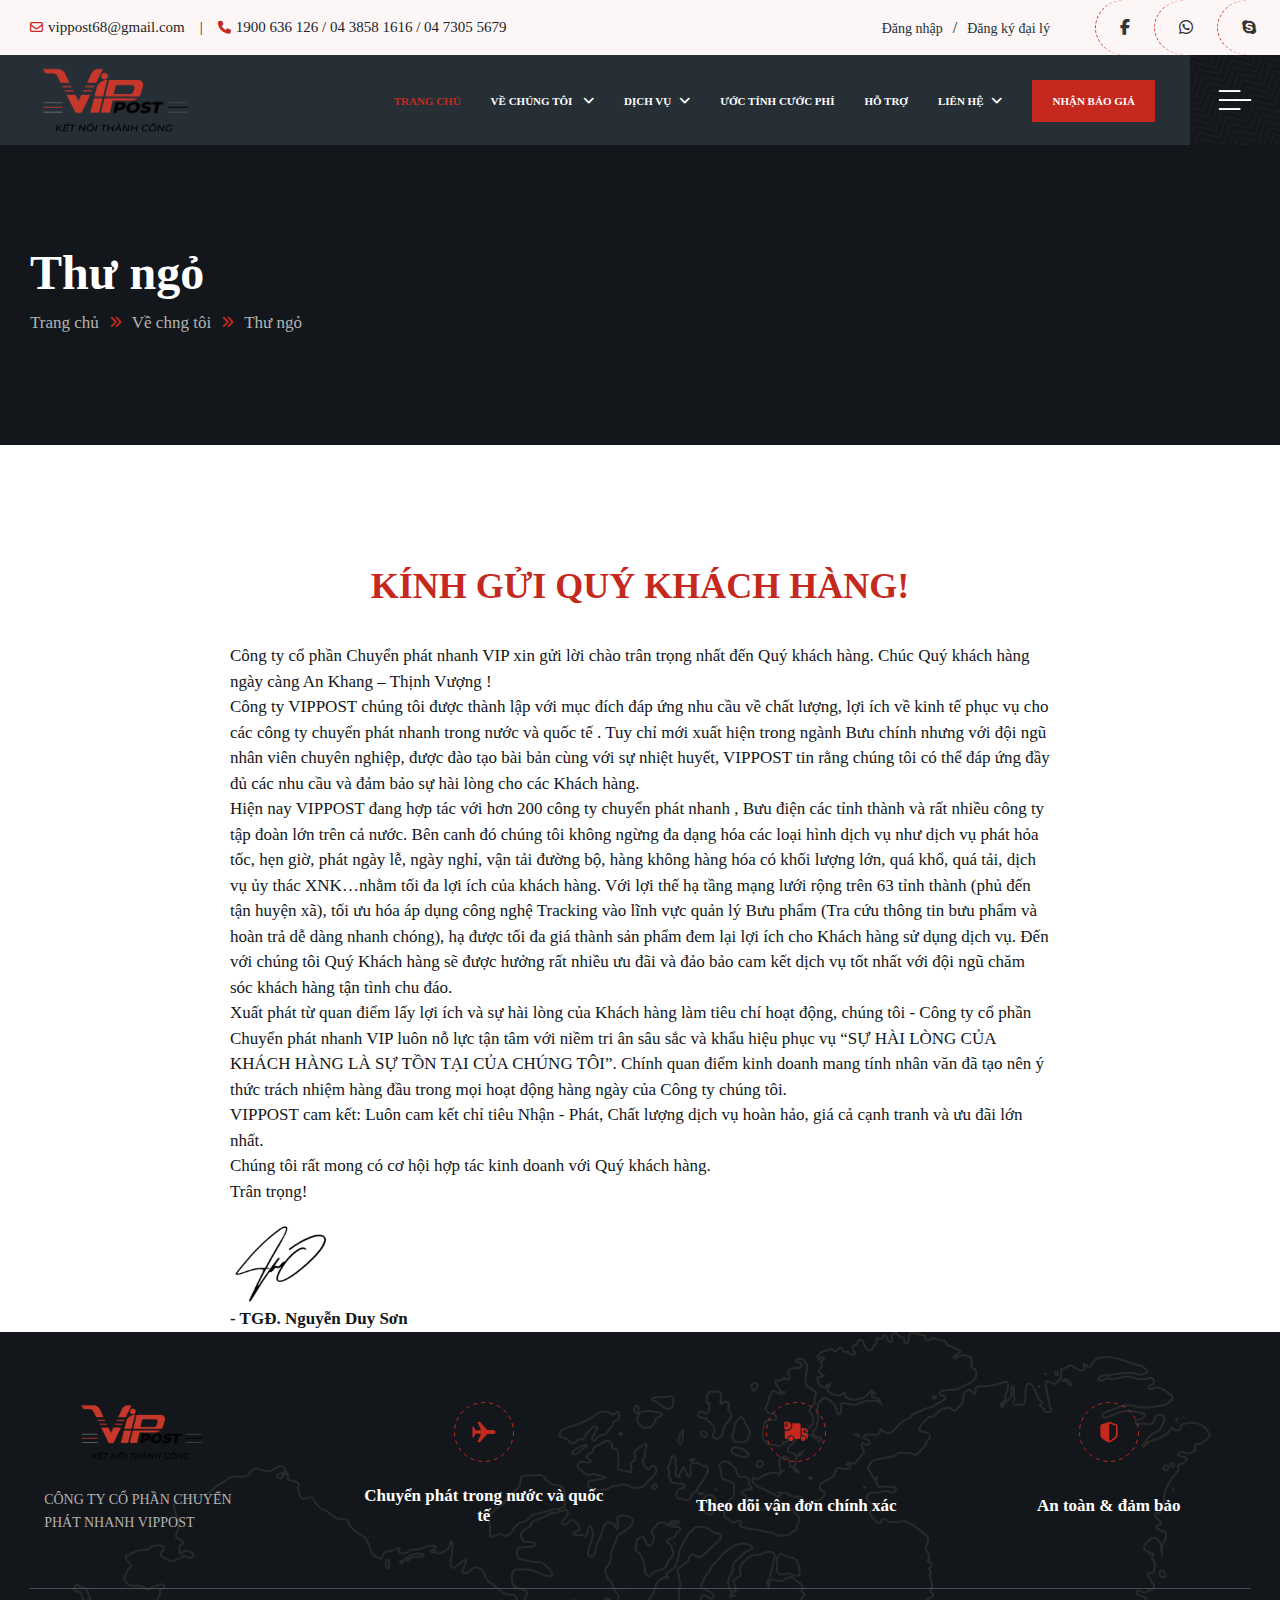
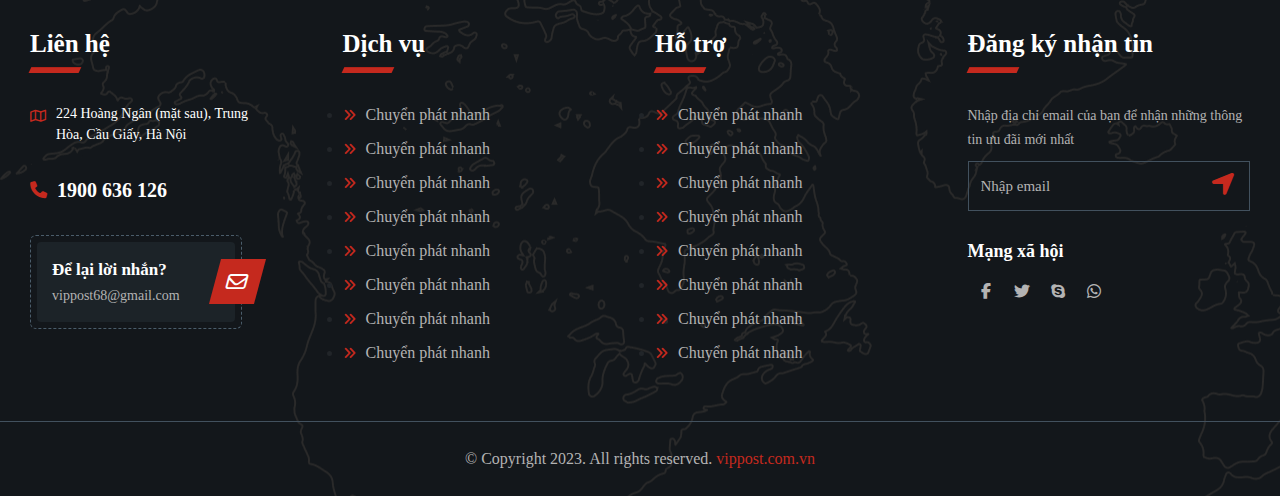
==== commit b7f71f9a: "update code" ====
--- a/aboutme.html
+++ b/aboutme.html
@@ -108,20 +108,23 @@
                                                     class="link-item custom-item-link lv0">Về chúng tôi
                         <i class="fas fa-angle-down"></i></a>
                         <ul class="sub_menu">
-                            <li class="menu_item_child"><a href="">abc</a></li>
+                            <li class="menu_item_child"><a href="grow_up.html">Quá trình phát triển</a></li>
+                            <li class="menu_item_child"><a href="aboutme.html">Thư ngỏ</a></li>
+                            <li class="menu_item_child"><a href="">Triết lý kinh doanh</a></li>
                         </ul>
                     </li>
                     <li  class="menu_item "><a href="service.html"
-                                               class="link-item custom-item-link lv0">Dịch vụ</a></li>
-                    <li  class="menu_item has_c"><a href="/"
-                                                    class="link-item custom-item-link lv0">Ước tính cước phí<i class="fas fa-angle-down"></i></a>
+                                               class="link-item custom-item-link lv0">Dịch vụ<i class="fas fa-angle-down"></i></a>
                         <ul class="sub_menu">
-                            <li class="menu_item_child"><a href="">abc</a></li>
+                            <li class="menu_item_child"><a href="carriage.html">Vận tải</a></li>
                         </ul>
+                    </li>
+                    <li  class="menu_item has_c"><a href="postage.html"
+                                                    class="link-item custom-item-link lv0">Ước tính cước phí</a>
                     </li>
                     <li  class="menu_item "><a href="support.html"
                                                class="link-item custom-item-link lv0">Hỗ trợ</a></li>
-                    <li  class="menu_item has_c"><a href="/"
+                    <li  class="menu_item has_c"><a href="contact.html"
                                                     class="link-item custom-item-link lv0">Liên hệ<i class="fas fa-angle-down"></i></a>
                         <ul class="sub_menu">
                             <li class="menu_item_child"><a href="">abc</a></li>
--- a/style.css
+++ b/style.css
@@ -10,42 +10,55 @@
 
 /*}*/
 @font-face {
-  font-family: 'BeVietnamPro';
-  font-style: normal;
-  font-weight: 700;
+  font-family: 'OpenSans';
+  font-style: normal;
+  font-weight: 800;
   font-display: swap;
-  src: url(fBeVietnamPro-Bold.ttf);
+  src: url(OpenSans-SemiBold.ttf);
 }
 @font-face {
-  font-family: 'BeVietnamPro';
+  font-family: 'OpenSans';
+  font-style: normal;
+  font-weight: 700;
+  font-display: swap;
+  src: url(OpenSans-Bold.ttf);
+}
+@font-face {
+  font-family: 'OpenSans';
   font-style: normal;
   font-weight: 600;
   font-display: swap;
-  src: url(BeVietnamPro-SemiBold.ttf);
+  src: url(OpenSans-SemiBold.ttf);
 }
 @font-face {
-  font-family: 'BeVietnamPro';
+  font-family: 'OpenSans';
   font-style: normal;
   font-weight: 500;
   font-display: swap;
-  src: url(BeVietnamPro-Medium.ttf);
+  src: url(OpenSans-Medium.ttf);
 }
 @font-face {
-  font-family: 'BeVietnamPro';
+  font-family: 'OpenSans';
+  font-style: normal;
+  font-weight: 400;
+  font-display: swap;
+  src: url(OpenSans-Regular.ttf);
+}
+@font-face {
+  font-family: 'OpenSans';
   font-style: normal;
   font-weight: 300;
   font-display: swap;
-  src: url(BeVietnamPro-Light.ttf);
+  src: url(OpenSans-Light.ttf);
 }
 @font-face {
-  font-family: 'BeVietnamPro';
-  font-style: normal;
-  font-weight: 400;
+  font-family: 'OpenSans';
+  font-style: italic;
   font-display: swap;
-  src: url(BeVietnamPro-Regular.ttf);
+  src: url(OpenSans-Italic.ttf);
 }
 body {
-  font-family: 'BeVietnamPro' !important;
+  font-family: 'OpenSans' !important;
   margin: 0;
 }
 body a{
@@ -227,7 +240,7 @@
   visibility: hidden;
   display: none;
   opacity: 0;
-  min-width: 5rem;
+  min-width: 10rem;
   position: absolute;
   transition: all 0.5s ease;
   background: #262E36;
@@ -326,6 +339,7 @@
   font-size: 13px;
 }
 h3.tp_title{
+  text-transform: uppercase;
   font-size: 18px;
 font-style: normal;
 font-weight: 600;
@@ -601,6 +615,7 @@
 #Blog{
   background: #FDF6F6;
   padding: 80px 0;
+  margin-bottom: 120px;
 }
 #Blog h2 {
   margin: 0;
@@ -726,7 +741,6 @@
   border-bottom: 1px dashed #9EACB6;
 }
 footer{
-  margin-top: 120px;
   background: #13171B;
   background-image: url(img/background_footer.png);
 }
@@ -1028,3 +1042,490 @@
   font-weight: 700;
   color: #13171B;
 }
+.carriage{
+  margin-top: 100px;
+  display: flex;
+}
+.carriage .left_column{
+  display: grid;
+  gap: 50px;
+}
+.carriage .left_column .price_list{
+  width: 95%;
+}
+.carriage .left_column h2{
+  font-size: 35px;
+  font-style: normal;
+  font-weight: 700;
+  color: #13171B;
+  margin-bottom: 24px;
+}
+.carriage .left_column .price_list_pra{
+  font-size: 17px;
+  font-style: normal;
+  font-weight: 400;
+  color: #13171B;
+}
+.carriage .left_column .price_list_pra span{
+  font-weight: 700;
+  color: #C5291E;
+}
+.carriage .left_column .list_question ul{
+  padding: 0;
+  list-style: none;
+  display: grid;
+  gap: 10px;
+}
+.carriage .left_column .list_question ul li{
+  display: grid;
+  border: 1px solid #9EACB6;
+  padding: 15px;
+  background: #FFF;
+  align-items: start;
+  gap: 5px;
+  color: #4B5D6B;
+  cursor: pointer;
+}
+.carriage .left_column .list_question ul li p.pra_hide{
+  margin: 0;
+  display: none;
+  font-size: 17px;
+  font-style: normal;
+  font-weight: 400;
+}
+.carriage .left_column .list_question ul li span.pra_question i{
+  font-size: 14px;
+}
+.carriage .left_column .list_question ul li span.pra_question{
+  align-items: center;
+  width: 100%;
+  display: flex;
+  justify-content: space-between;
+  font-size: 18px;
+  font-style: normal;
+  font-weight: 600;
+  color: #13171B;
+}
+.carriage .left_column .list_question ul li.active{
+  border: 1px solid #C5291E;
+  background: #FDF6F6;
+}
+.carriage .left_column .list_question ul li.active span.pra_question{
+  color: #C5291E;
+}
+.carriage .right_column .sidebar_top{
+  padding: 30px;
+  flex-direction: column;
+  align-items: flex-start;
+  gap: 24px;
+  background: #FDF6F6;
+}
+.carriage .right_column .sidebar_top ul{
+  padding: 0;
+  list-style: none;
+  margin: 10px 0 0 0;
+  display: grid;
+  gap: 12px;
+}
+.carriage .right_column .sidebar_top ul li{
+  padding: 10px 16px 10px 16px;
+  align-items: center;
+  background: #fff;
+}
+.carriage .right_column .sidebar_top ul li a{
+  font-size: 17px;
+  font-style: normal;
+  font-weight: 600;
+  color: #4B5D6B;
+  display: flex;
+  justify-content: space-between;
+  align-items: center;
+}
+.carriage .right_column .sidebar_top ul li a i{
+  font-size: 13px;
+  color: #C5291E;
+}
+.carriage .right_column .sidebar_top hr,.carriage .right_column .sidebar_bottom hr{
+  margin: 0.5rem 0;
+  z-index: 1;
+  background: #C5291E;
+  transform: skew(155deg);
+  width: 50px;
+  height: 3px;
+  margin-left: 0;
+}
+.carriage .right_column .sidebar_top h3{
+  font-size: 26px;
+  font-style: normal;
+  font-weight: 600;
+  color: #13171B;
+}
+.carriage .right_column{
+  display: grid;
+  gap: 24px;
+  height: max-content;
+}
+.carriage .right_column .sidebar_bottom{
+    padding: 30px;
+  background: #FDF6F6;
+}
+.carriage .right_column .sidebar_bottom h3{
+  font-size: 26px;
+  font-style: normal;
+  font-weight: 600;
+  color: #13171B;
+}
+.carriage .right_column .sidebar_bottom ul{
+  padding: 0;
+  list-style: none;
+  margin: 15px 0 0 0;
+}
+.carriage .right_column .sidebar_bottom ul li{
+  border-bottom: 1px dashed #C5291E;
+  padding: 8px 0;
+}
+.carriage .right_column .sidebar_bottom ul li span{
+  align-items: center;
+  grid-auto-flow: column;
+  display: grid;
+  gap: 12px;
+  width: max-content;
+}
+.carriage .right_column .sidebar_bottom ul li span span{
+  font-size: 17px;
+  font-style: normal;
+  font-weight: 400;
+  color: #13171B;
+}
+.carriage .right_column .sidebar_bottom ul li span i{
+  padding: 8px;
+  background: #C5291E;
+  color: #fff;
+  transform: skew(165deg);
+  font-size: 13px;
+}
+.carriage .right_column .sidebar_bottom ul li:last-child{
+  border-bottom: none;
+}
+.blog_category{
+  background: none!important;
+  padding: 80px 0 0 0 !important;
+}
+.blog_category h3.tp_title{
+  text-align: center;
+}
+.blog_category .title > div{
+  text-align: center;
+}
+.blog_category .arrow{
+  margin: 15px auto;
+}
+.blog_category .button_view_all{
+  margin: 40px auto;
+  text-align: center;
+  display: flex;
+  justify-content: center;
+}
+.blog_category .button_view_all a {
+  padding: 15px 19px;
+  color: #FFFFFF;
+  background: #C5291E;
+}
+.blog_category .button_view_all a i{
+  font-size: 13px;
+  padding-left: 5px;
+}
+
+
+#grow_up,#postage {
+  padding: 80px 0;
+}
+#grow_up h3.tp_title,#postage h3.tp_title,#contact h3.tp_title,#ecommage h3.tp_title{
+  text-align: center;
+}
+#grow_up .title,#postage .title,#contact .title,#ecommage .title {
+  margin-top: 15px;
+  justify-content: space-between;
+  display: flex;
+  align-items: center;
+  margin-bottom: 40px;
+}
+#grow_up .title > div,#postage .title > div,#contact .title > div,#ecommage .title > div {
+  text-align: center;
+}
+#grow_up h2,#postage h2,#contact h2 ,#ecommage h2{
+  margin: 0;
+  font-size: 48px;
+  font-style: normal;
+  font-weight: 700;
+  color: #13171B;
+  padding: 0;
+}
+#grow_up .arrow,#postage .arrow,#contact .arrow,#ecommage .arrow  {
+  margin: 15px auto;
+}
+.progresss{
+  position: relative;
+  display: flex;
+}
+.progresss .dashed{
+  z-index: -1;
+  transform: translate(-50%, -50%);
+  height: 100%;
+  position: absolute;
+  border: 1px dashed #C5291E;
+  top: 50%;
+  left: 50%;
+}
+.progresss .progress_item {
+  position: relative;
+  justify-content: space-between;
+  display: flex;
+}
+.progresss .progress_item .mid{
+  text-align: center;
+  transform: translate(-50%, -50%);
+  top: 50%;
+  position: absolute;
+  left: 50%;
+}
+.progresss .progress_item .right{
+  display: flex;
+  flex-direction: column;
+  justify-content: center;
+}
+.progresss .progress_item .right .date{
+  align-items: center;
+  display: grid;
+}
+.progresss .progress_item .right .date .year{
+  font-size: 45px;
+  font-style: normal;
+  font-weight: 700;
+  color: #C5291E;
+}
+.progresss .progress_item .right .date .month{
+  font-size: 17px;
+  font-style: normal;
+  font-weight: 600;
+  color: #4B5D6B;
+  margin-left: 10px;
+}
+.progress_total .progress_item:nth-of-type(2n) .right{
+  text-align: end;
+}
+
+.progresss .progress_item .left{
+  background: #FFF;
+  box-shadow: 0px 2px 10px 0px rgba(0, 0, 0, 0.10), 0px 0px 2px 0px rgba(0, 0, 0, 0.20);
+  padding: 32px;
+  display: grid;
+  gap: 20px;
+}
+.progress_total{
+  display: grid;
+  gap: 40px;
+}
+.progresss .progress_item .left .item_1 h3{
+  font-size: 20px;
+  font-style: normal;
+  font-weight: 600;
+  color: #13171B;
+}
+.progresss .progress_item .left .item_1 span{
+  font-size: 17px;
+  font-style: normal;
+  font-weight: 400;
+  color: #4B5D6B;
+}
+.cacl_postage .cp .wg{
+  font-size: 26px;
+  font-style: normal;
+  font-weight: 600;
+  color: #13171B;
+  padding: 23px 0;
+  border-bottom: 1px solid #9EACB6;
+  margin: 0;
+}
+.cacl_postage .cp .grid_wg{
+  grid-template-columns: repeat(5, 1fr);
+  margin-top: 24px;
+  gap: 20px;
+  display: grid;
+}
+.cacl_postage .cp .grid_wg .item{
+  padding: 15px;
+  display: grid;
+  text-align: center;
+  justify-content: center;
+  gap: 6px;
+  border: 1px solid #9EACB6;
+  background: #FFF;
+  cursor: pointer;
+}
+.cacl_postage .cp .grid_wg .item svg{
+  text-align: center;
+  width: 100%;
+}
+
+.fill_text .form_group{
+  display: flex;
+  flex-direction: column;
+  position: relative;
+}
+.fill_text .form_group input{
+  border: 1px solid #9EACB6;
+  background: #FFF;
+  padding: 14px 50px 14px 17px;
+  outline: none;
+  cursor: pointer;
+}
+.fill_text .form_group .unit{
+  bottom: 15px;
+  position: absolute;
+  right: 15px;
+}
+.fill_text .form_group select{
+  border: 1px solid #9EACB6;
+  background: #FFF;
+  padding: 14px 17px;
+  outline: none;
+  cursor: pointer;
+}
+.fill_text .form_group select:hover {
+  border-color: #C5291E;
+}
+.fill_text .form_group label{
+  font-size: 17px;
+  font-style: normal;
+  font-weight: 700;
+  color: #13171B;
+  margin-top: 24px;
+}
+.fill_text .form_group label span{
+  color: red;
+}
+.fill_text .form_group_from{
+  display: grid;
+  grid-template-columns: repeat(2, 1fr);
+  gap: 30px;
+}
+#slider_input {
+  background-color: white; /* Màu nền trắng */
+  height: 5px; /* Chiều cao là 5px, mặc định chiều rộng là 100% */
+}
+#slider_input {
+  height: 5px; /* Rộng của thanh input là 5px */
+}
+.button_vp{
+  text-align: center;
+  margin-top: 40px;
+}
+.button_vp a{
+  padding: 15px 19px;
+  color: #FFFFFF;
+  background: #C5291E;
+}
+.button_vp a i {
+  padding-left: 5px;
+  font-size: 12px;
+}
+#contact .contact{
+  grid-template-columns: repeat(3, 1fr);
+  display: grid;
+  gap: 30px;
+  margin-bottom: 100px;
+}
+#contact .contact .ct{
+  cursor: pointer;
+  gap: 22px;
+  display: flex;
+  padding: 40px 25px 20px 25px;
+  border: 1px dashed #C5291E;
+  flex-direction: column;
+  justify-content: center;
+  text-align: center;
+  align-items: center;
+}
+#contact .contact .ct.active{
+  background: #C5291E;
+
+}
+#contact .contact .ct.active h2,#contact .contact .ct.active span{
+  color: #fff !important;
+}
+#contact .contact .ct .text .title{
+  display: flex;
+  flex-direction: column;
+  align-items: center;
+}
+#contact .contact .ct .text .title span{
+  font-size: 17px;
+  font-style: normal;
+  font-weight: 400;
+  color: #4B5D6B;
+}
+
+.fill_text .form_group_contact{
+  grid-template-columns: repeat(3, 1fr);
+  display: grid;
+  gap: 30px;
+}
+.fill_text .form_group input.content{
+  min-height: 200px;
+}
+.fill_text .form_group input::placeholder{
+  font-size: 17px;
+  font-style: normal;
+  font-weight: 400;
+  color: #4B5D6B;
+  text-align: start;
+}
+#contact .map{
+  margin-top: 100px;
+  background: #FDF6F6;
+}
+#contact .map .mp{
+  display: flex;
+
+}
+#contact .map .mp .address_vp{
+  padding: 50px 20px 40px 0;
+  display: grid;
+  gap: 30px;
+}
+#contact .map .mp .iframe_vp iframe{
+  width: 100%;
+  height: 100%;
+}
+#contact .map .mp .address_vp h2{
+  font-size: 35px;
+  font-style: normal;
+  font-weight: 700;
+  color: #13171B;
+}
+#contact .map .mp .address_vp ul.address{
+  padding: 0;
+  list-style: none;
+  display: grid;
+  gap: 15px;
+
+}
+#contact .map .mp .address_vp ul.address li{
+  border-bottom: 1px dashed #C5291E;
+}
+#contact .map .mp .address_vp ul.address li:last-child{
+  border-bottom: none;
+}
+#contact .map .mp .address_vp ul.address li h4{
+  font-size: 14px;
+  font-style: normal;
+  font-weight: 700;
+  color: #C5291E;
+}
+#contact .map .mp .address_vp ul.address li p{
+  font-size: 14px;
+  font-style: normal;
+  font-weight: 400;
+  color: #4B5D6B;
+}
--- a/responsive.css
+++ b/responsive.css
@@ -218,6 +218,66 @@
     #aboutme .signature{
         margin-top: 10px;
     }
+    .carriage{
+        margin-top: 80px;
+    }
+    .carriage .left_column .price_list{
+        width: 100%;
+    }
+    .carriage .right_column .sidebar_top ul{
+        margin-top: 25px;
+    }
+    .blog_category h3.tp_title{
+        text-align: start;
+    }
+    .blog_category h2{
+        text-align: start;
+    }
+    .blog_category .arrow {
+        margin: 15px 0;
+    }
+    #grow_up h2{
+        font-size: 30px;
+    }
+    .progresss .dashed{
+        display: none;
+    }
+    .progresss .progress_item .mid{
+        position: unset;
+        transform: unset;
+        order: 1;
+    }
+    .progresss .progress_item .right{
+        order: 2;
+    }
+    .progresss .progress_item .left{
+        order: 3;
+    }
+    .progresss .progress_item{
+        flex-direction: column;
+        gap: 15px;
+    }
+    .progresss .progress_item .right .date{
+        justify-content: center;
+    }
+    #grow_up{
+        padding: 40px 0;
+    }
+    .cacl_postage .cp .grid_wg {
+        grid-template-columns: repeat(3, 1fr);
+    }
+    .fill_text .form_group_from{
+        grid-template-columns: repeat(1, 1fr);
+    }
+    #contact .contact,.fill_text .form_group_contact{
+        grid-template-columns: repeat(1, 1fr);
+    }
+    #contact .map .mp {
+        flex-wrap: wrap;
+    }
+    #contact .map .mp .iframe_vp{
+        padding: 0;
+    }
 }
 @media (min-width: 769px) { 
     .header-menu-mobile{
